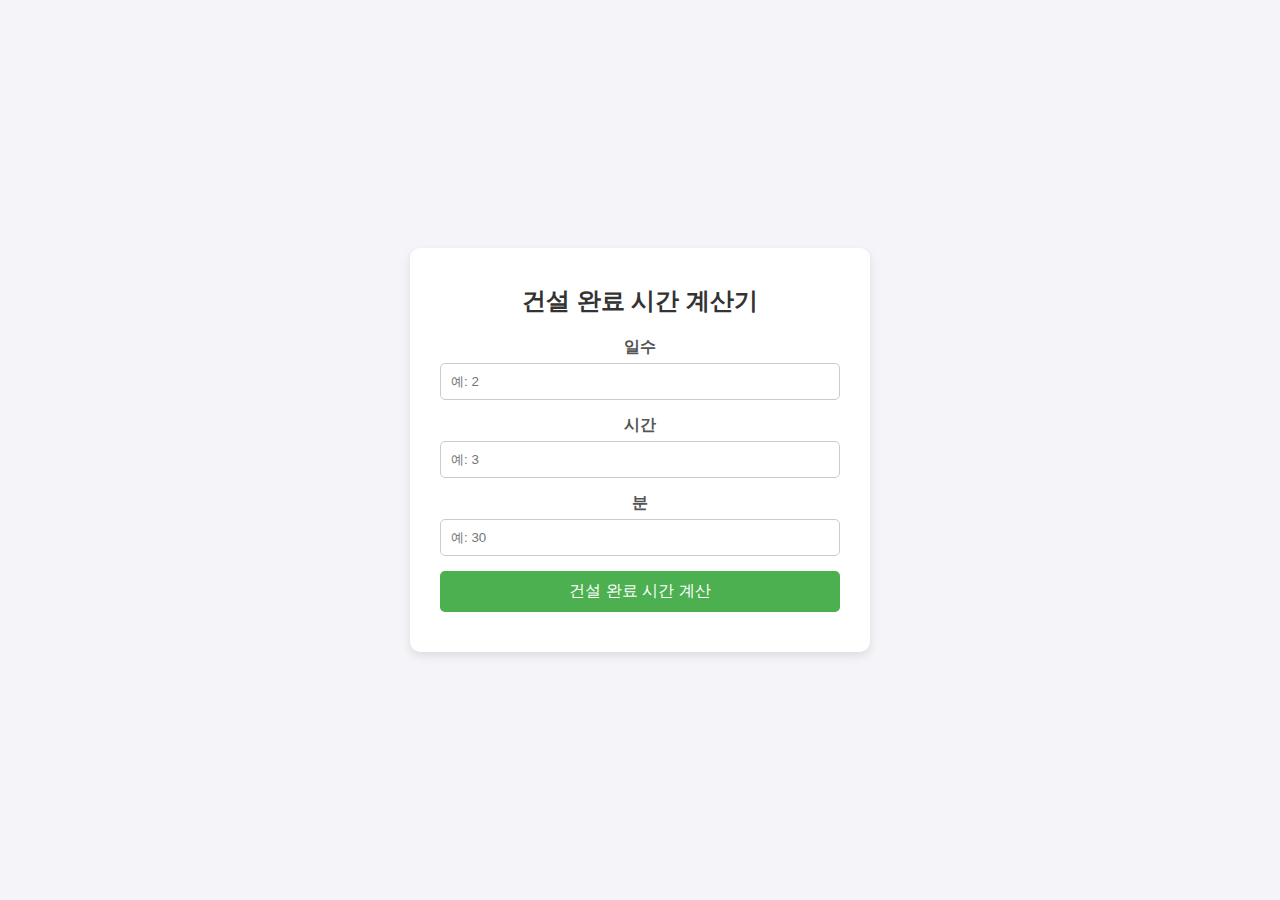
==== coc.html @ 9873d053 "fristcommit" ====
<!DOCTYPE html>
<html lang="ko">
<head>
    <meta charset="UTF-8">
    <meta name="viewport" content="width=device-width, initial-scale=1.0">
    <title>건설 완료 시간 계산기</title>
    <style>
        /* 기본 스타일 설정 */
        body {
            display: flex;
            justify-content: center;
            align-items: center;
            height: 100vh;
            margin: 0;
            font-family: Arial, sans-serif;
            background-color: #f4f4f9;
        }

        .container {
            background-color: #fff;
            padding: 20px 30px;
            border-radius: 10px;
            box-shadow: 0px 4px 10px rgba(0, 0, 0, 0.1);
            max-width: 400px;
            width: 100%;
            text-align: center;
        }

        h1 {
            font-size: 24px;
            color: #333;
            margin-bottom: 20px;
        }

        .input-group {
            margin-bottom: 15px;
        }

        label {
            font-weight: bold;
            color: #555;
            display: block;
            margin-bottom: 5px;
        }

        input {
            width: 100%;
            padding: 10px;
            border: 1px solid #ccc;
            border-radius: 5px;
            box-sizing: border-box;
        }

        button {
            background-color: #4CAF50;
            color: #fff;
            padding: 10px;
            width: 100%;
            border: none;
            border-radius: 5px;
            font-size: 16px;
            cursor: pointer;
        }

        button:hover {
            background-color: #45a049;
        }

        .result {
            margin-top: 20px;
            font-size: 18px;
            color: #333;
            font-weight: bold;
        }
    </style>
</head>
<body>
    <div class="container">
        <h1>건설 완료 시간 계산기</h1>
        <div class="input-group">
            <label for="days">일수</label>
            <input type="number" id="days" placeholder="예: 2" min="0">
        </div>
        <div class="input-group">
            <label for="hours">시간</label>
            <input type="number" id="hours" placeholder="예: 3" min="0">
        </div>
        <div class="input-group">
            <label for="minutes">분</label>
            <input type="number" id="minutes" placeholder="예: 30" min="0">
        </div>
        <button onclick="calculateCompletionTime()">건설 완료 시간 계산</button>
        <div id="result" class="result"></div>
    </div>

    <script>
        function calculateCompletionTime() {
            // 현재 시간을 가져옵니다
            const now = new Date();
            
            // 사용자 입력을 받아옵니다
            const days = parseInt(document.getElementById('days').value) || 0;
            const hours = parseInt(document.getElementById('hours').value) || 0;
            const minutes = parseInt(document.getElementById('minutes').value) || 0;

            // 시간 계산
            const completionTime = new Date(now.getTime() + (days * 24 * 60 + hours * 60 + minutes) * 60 * 1000);

            // 결과 포맷팅
            const resultElement = document.getElementById('result');
            resultElement.textContent = `건설 완료 시간: ${completionTime.toLocaleString()}`;
        }
    </script>
</body>
</html>
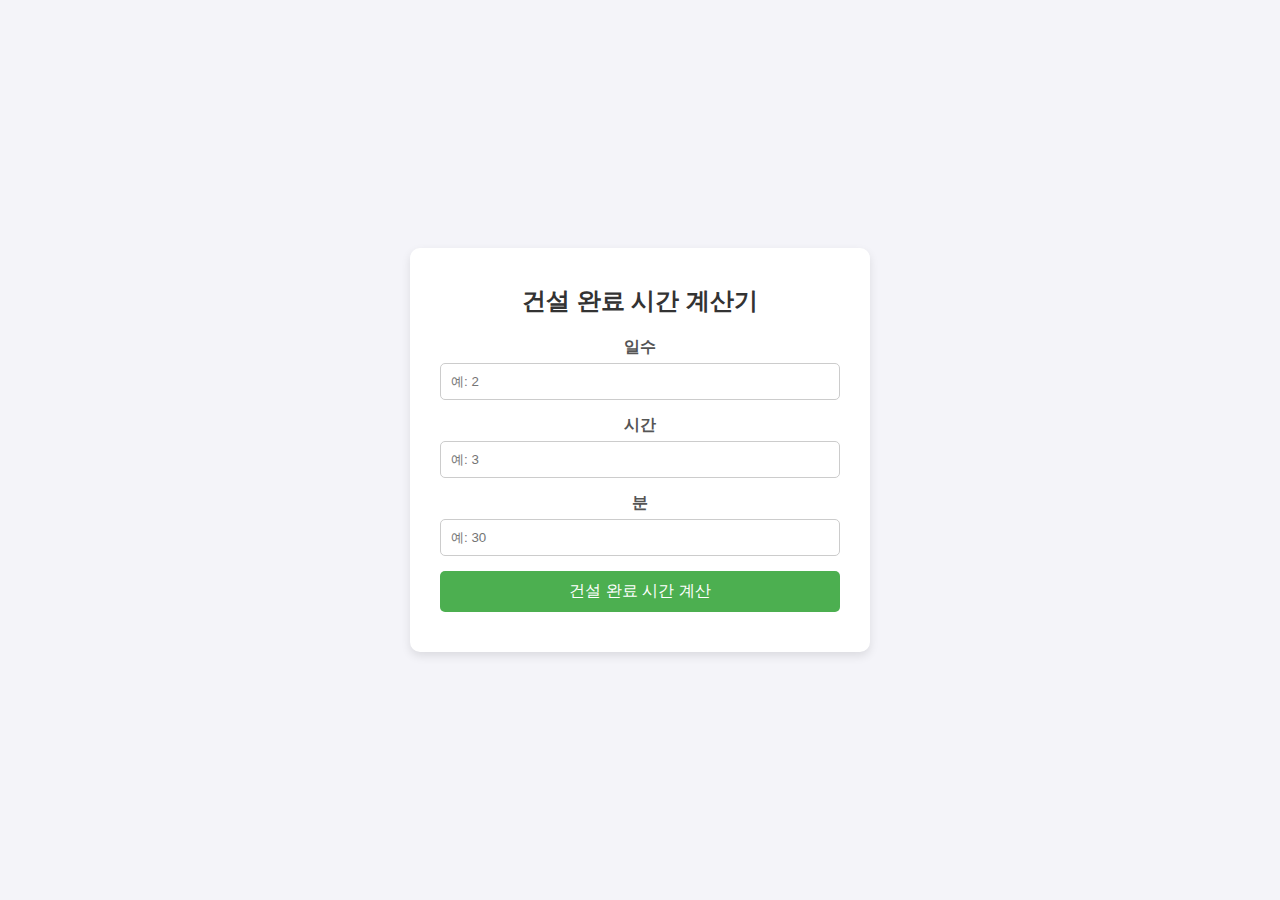
==== commit a7098612: "secondcomit" ====
--- a/coc.html
+++ b/coc.html
@@ -3,7 +3,7 @@
 <head>
     <meta charset="UTF-8">
     <meta name="viewport" content="width=device-width, initial-scale=1.0">
-    <title>건설 완료 시간 계산기</title>
+    <title>COC 건설 완료 시간 계산기</title>
     <style>
         /* 기본 스타일 설정 */
         body {
